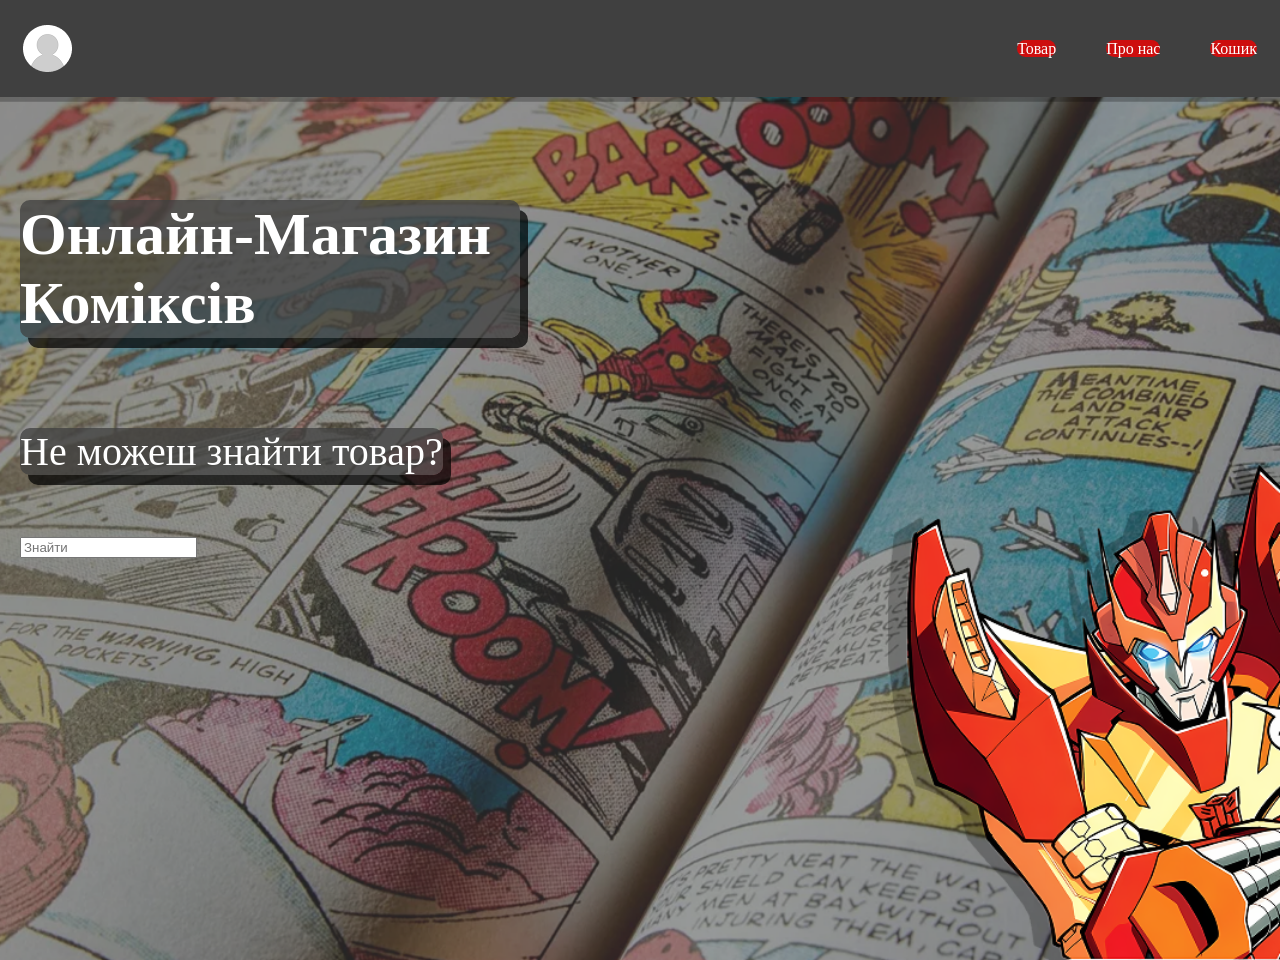
==== index.html @ 857fd5b1 "Add files via upload" ====
<!DOCTYPE html>
<html lang="en">
<head>
    <meta charset="UTF-8">
    <meta name="viewport" content="width=device-width, initial-scale=1.0">
    <title>Document</title>
    <link rel="stylesheet" href="style.css">
</head>
<body>
    <header>
        <img src="img/image (1).png" alt="" class="avatar">
        <div>
            <a href="" class="link">Товар</a>
                <a href="" class="link">Про нас</a>
                <a href="" class="link">Кошик</a>
        </div>
   
</header>     
    <main>
        <section class="banner">
            <h1>Онлайн-Магазин 
                Коміксів</h1>
            <div>
                <p class="banner_text">Не можеш знайти товар?</p>
                <input placeholder="Знайти">
            </div>
        </section>
    </main>
    <footer></footer>
    <script src="script.js"></script>
</body>
</html>
---- style.css ----
a{
    text-decoration: none;
   color: white;
   background-color: #CD0E0E;
   border-radius: 20px;
   margin-left: 46px;
}

body{
    margin: 0;
    padding: 0;
}

header{
    background-color: #404040;
    display: flex;
    justify-content: space-between;
    align-items: center;
    padding: 25px 0;
    padding-left: 23px;
    padding-right: 23px;
}

.banner{
    height: 90vh;
    background-image: url(img/Group\ 1\ \(1\).png);
    background-size: cover;
    background-position: center;
    display: flex;
    flex-direction: column;
    padding-top: 53px;
    padding-left: 20px;
    font-size: 40px;
    color: white;
}

.banner_text{
    background-color: #404040be;
    width: fit-content;
    box-shadow: 8px 10px 0px#000000b5;
    border-radius: 10px;
    
}

h1{
    background-color: #404040be;
    width: 500px;
    box-shadow: 8px 10px 0px#000000b5;
    border-radius: 10px;
    
}
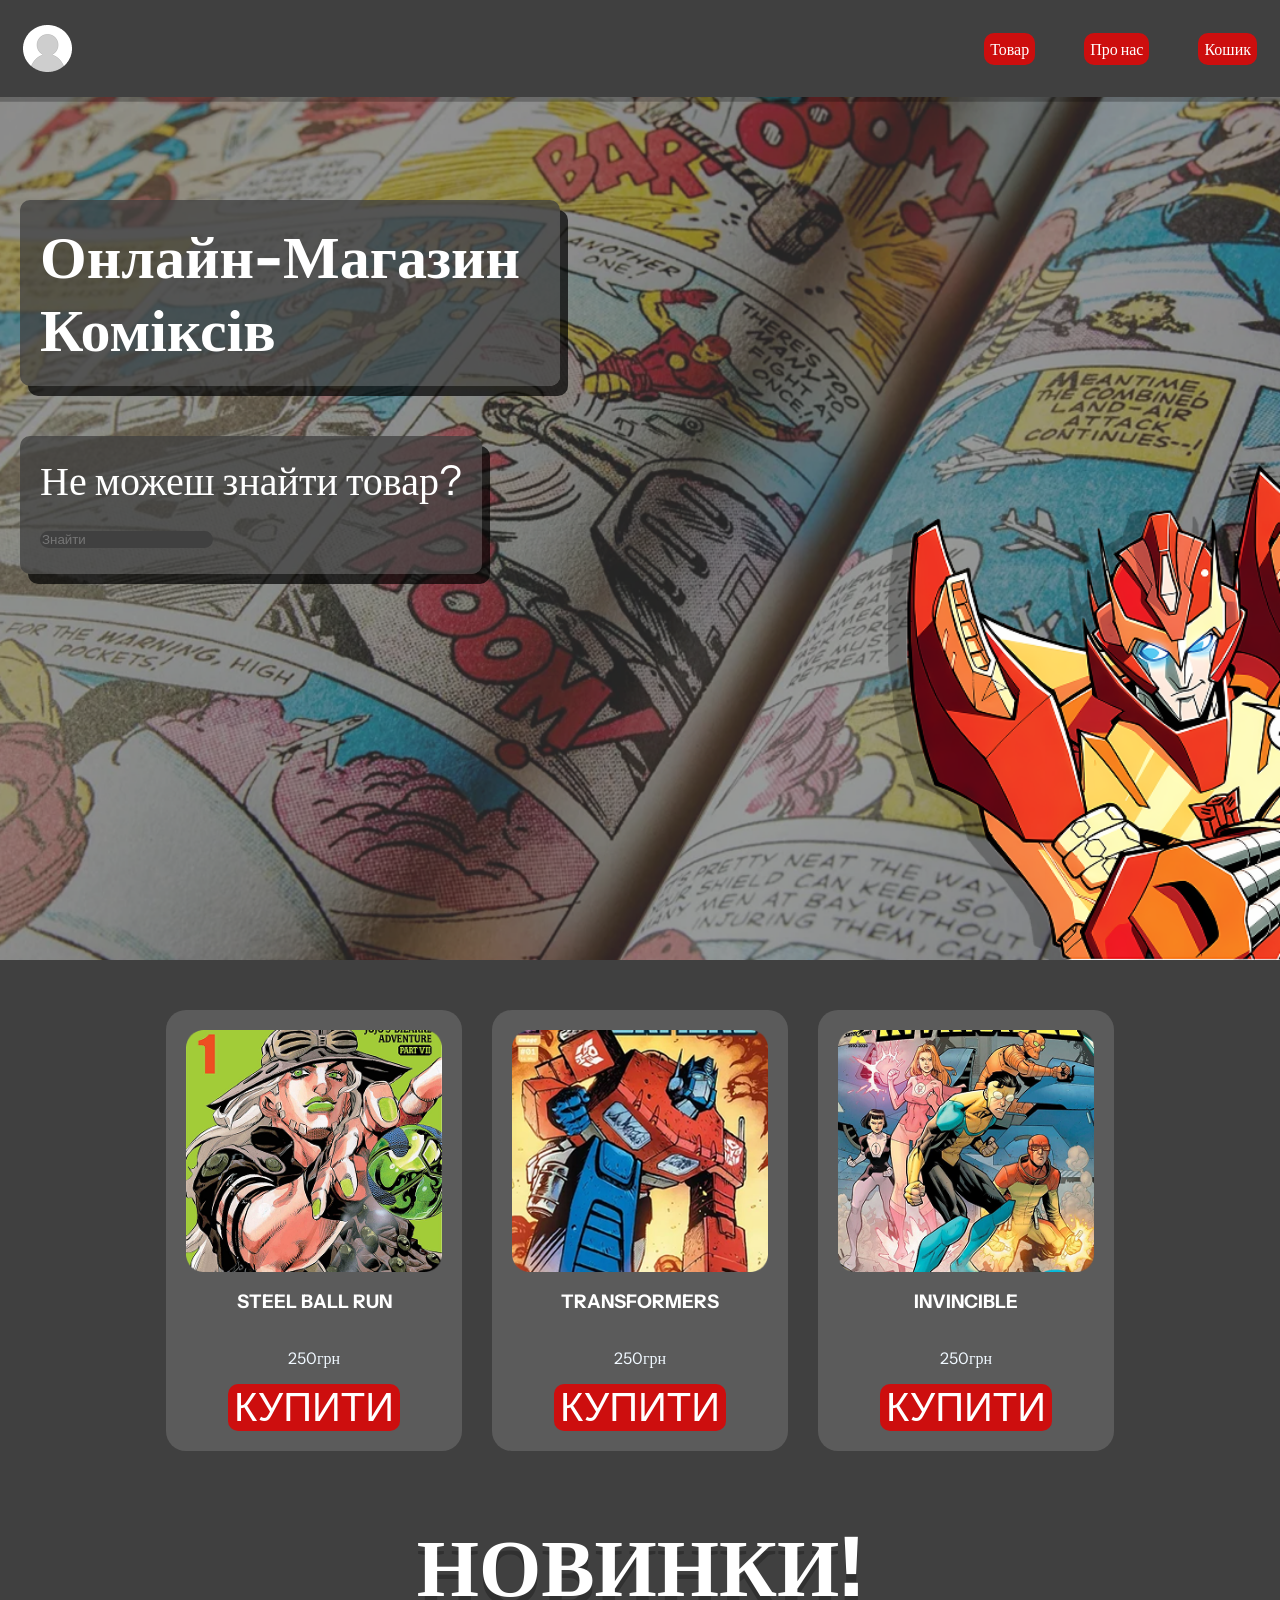
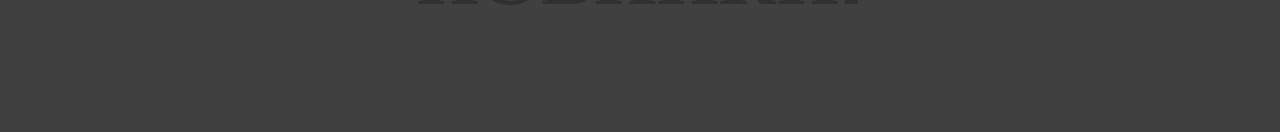
==== commit 68ea8197: "Add files via upload" ====
--- a/index.html
+++ b/index.html
@@ -4,6 +4,9 @@
     <meta charset="UTF-8">
     <meta name="viewport" content="width=device-width, initial-scale=1.0">
     <title>Document</title>
+    <link rel="preconnect" href="https://fonts.googleapis.com">
+<link rel="preconnect" href="https://fonts.gstatic.com" crossorigin>
+<link href="https://fonts.googleapis.com/css2?family=Instrument+Sans:ital,wght@0,400..700;1,400..700&display=swap" rel="stylesheet">
     <link rel="stylesheet" href="style.css">
 </head>
 <body>
@@ -18,12 +21,35 @@
 </header>     
     <main>
         <section class="banner">
-            <h1>Онлайн-Магазин 
+            <h1 class="title">Онлайн-Магазин 
                 Коміксів</h1>
-            <div>
-                <p class="banner_text">Не можеш знайти товар?</p>
-                <input placeholder="Знайти">
+            <div class="banner_text">
+                <p class="">Не можеш знайти товар?</p>
+                <input placeholder="Знайти" class="">
             </div>
+        </section>
+        <section class="catalog">
+            <div class="items">
+                <div class="item">
+                    <img src="img/sbr.png" alt="" class="img1">
+                    <h3>STEEL BALL RUN</h3>
+                    <p class="itemsss">250грн</p>
+                    <button>КУПИТИ</button>
+                </div>
+                <div class="item">
+                    <img src="img/tf.png" alt="" class="img1">
+                    <h3>TRANSFORMERS</h3>
+                    <p class="itemsss">250грн</p>
+                    <button>КУПИТИ</button>
+                </div>
+                <div class="item">
+                    <img src="img/invi.png" alt="" class="img1">
+                    <h3>INVINCIBLE</h3>
+                    <p class="itemsss">250грн</p>
+                    <button>КУПИТИ</button>
+                </div>
+            </div>
+            <h2 class="tit">НОВИНКИ!</h2>
         </section>
     </main>
     <footer></footer>
--- a/style.css
+++ b/style.css
@@ -5,13 +5,15 @@
     text-decoration: none;
    color: white;
    background-color: #CD0E0E;
-   border-radius: 20px;
+   border-radius: 10px;
+   padding: 6px;
    margin-left: 46px;
 }
 
 body{
     margin: 0;
     padding: 0;
+    font-family: 'Instrument Sans';
 }
 
 header{
@@ -42,13 +44,89 @@
     width: fit-content;
     box-shadow: 8px 10px 0px#000000b5;
     border-radius: 10px;
+    padding: 20px;
     
 }
 
-h1{
+.banner_text p{
+    margin: 0;
+}
+.banner_text input{
+ background-color: #404040;
+ border: none;
+ border-radius: 20px;
+}
+
+.title{
     background-color: #404040be;
     width: 500px;
     box-shadow: 8px 10px 0px#000000b5;
     border-radius: 10px;
+    padding: 20px;
     
-}+}
+
+.catalog{
+    background-color: #404040;
+    padding-top: 50px;
+    padding-bottom: 50px;
+}
+
+.tit{
+  color: white;
+  text-align: center;
+  font-size: 80px;
+text-shadow: 0px 8px 0px rgba(0, 0, 0, 0.25);
+
+}
+
+.items{
+   display: flex;
+   justify-content: center;
+   align-items: center;
+   gap: 30px;
+}
+
+.item{
+     background-color: #5B5B5B;
+    border-radius: 20px;
+    width: 20%;
+    padding: 20px;
+    display: flex;
+    flex-direction: column;
+    align-items: center;
+    justify-content: center;
+}
+
+.item img{
+    width: 100%;
+}
+
+.item h3{
+text-align: center;
+color: white;
+font-weight: bold;
+}
+
+
+.item p{
+    text-align: center;
+    color: aliceblue;
+}
+
+.item button{
+    text-align: center;
+    font-size: 40px;
+    background-color: #CD0E0E;
+    border-radius: 10px;
+    border: none;
+    color: white;
+    transition: 0.3s linear;
+
+}
+
+.item button:hover{
+    box-shadow: 0px 8px 0px rgba(0, 0, 0, 0.25);
+    transform: scale(1.2);
+}
+
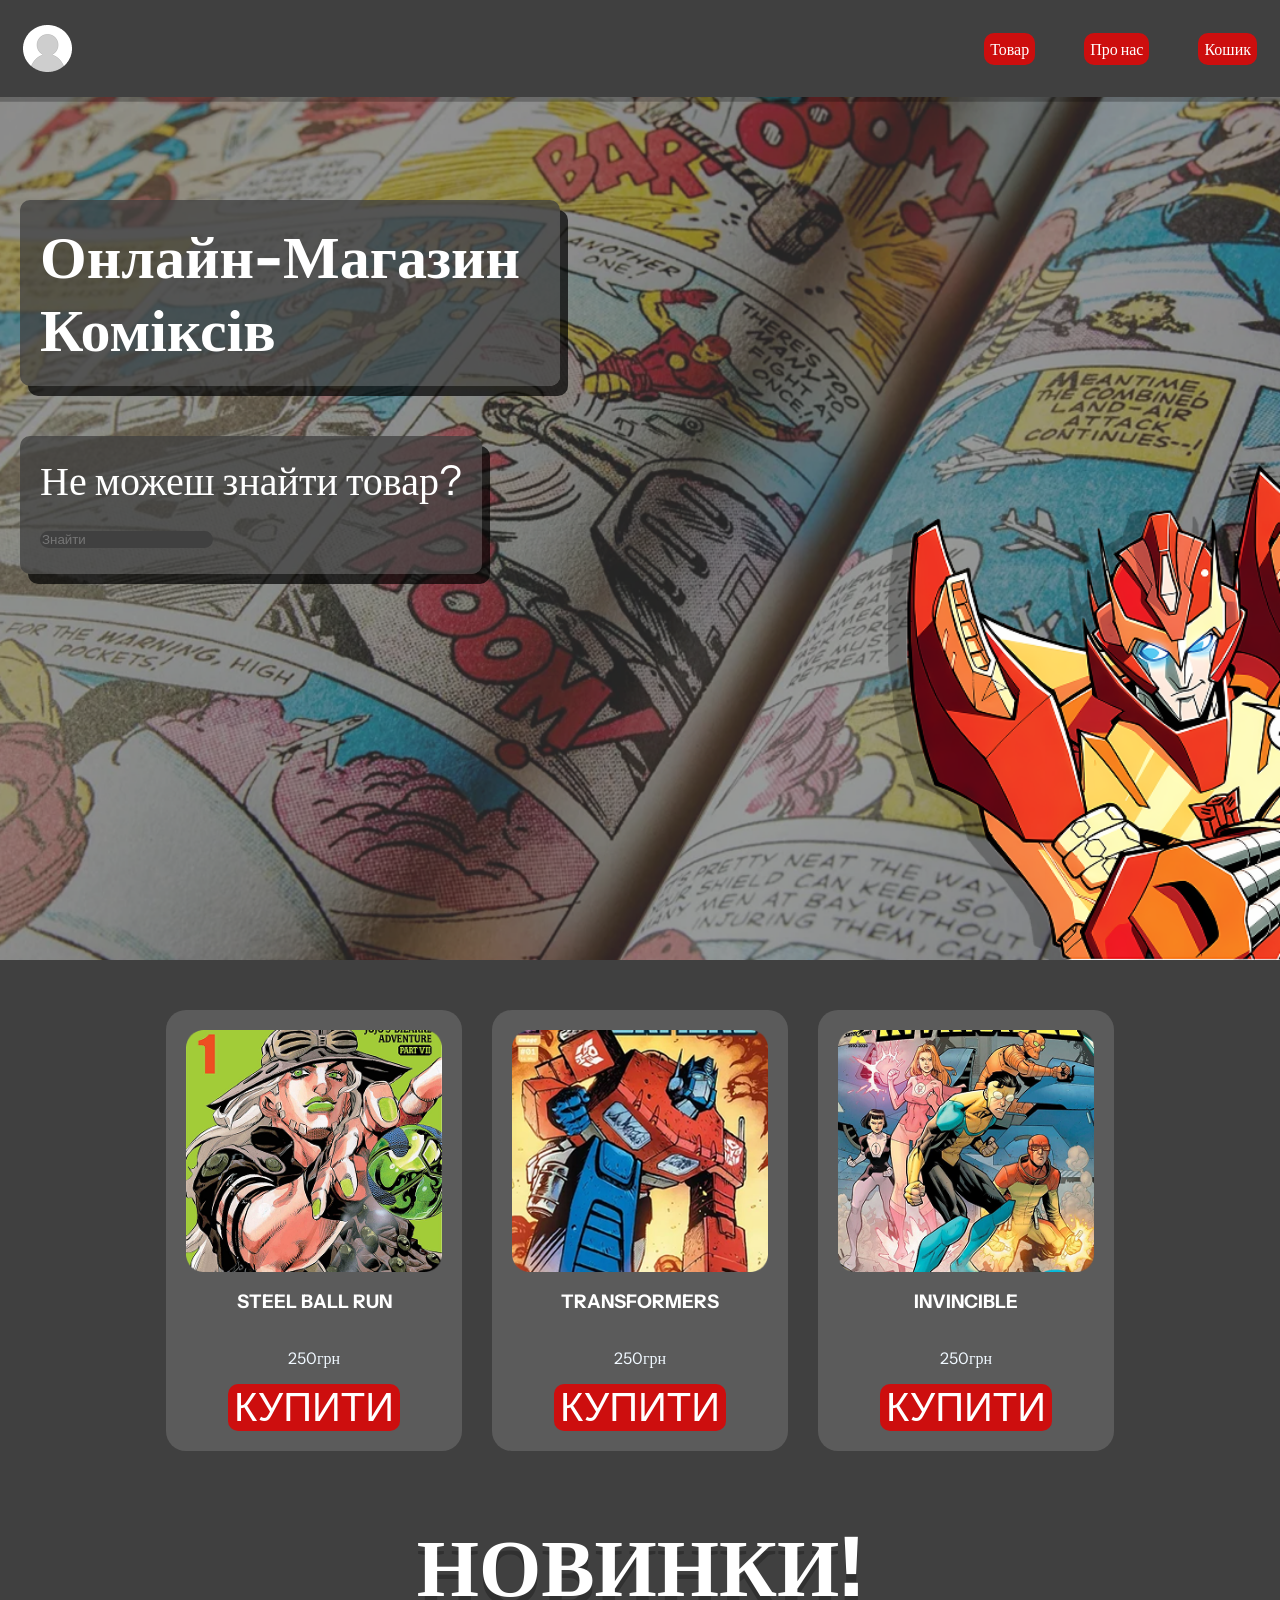
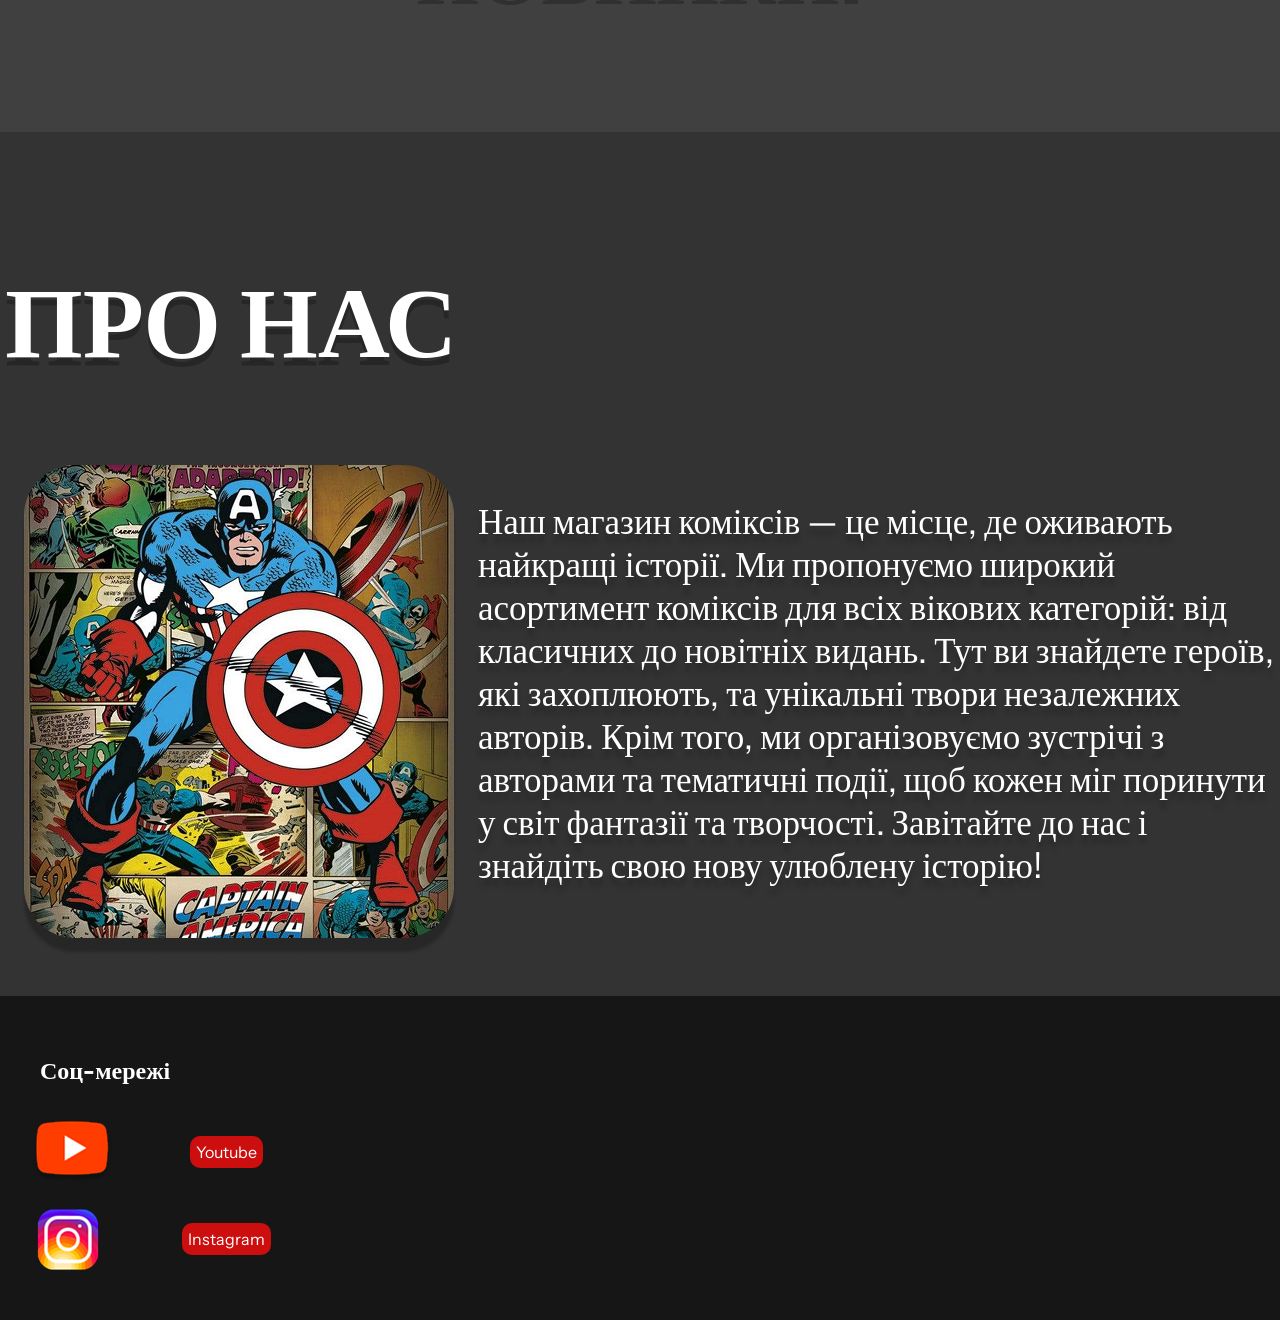
==== commit d0b652b2: "Add files via upload" ====
--- a/index.html
+++ b/index.html
@@ -13,8 +13,8 @@
     <header>
         <img src="img/image (1).png" alt="" class="avatar">
         <div>
-            <a href="" class="link">Товар</a>
-                <a href="" class="link">Про нас</a>
+            <a href="#section1" class="link">Товар</a>
+                <a href="#sectionPro" class="link">Про нас</a>
                 <a href="" class="link">Кошик</a>
         </div>
    
@@ -28,7 +28,7 @@
                 <input placeholder="Знайти" class="">
             </div>
         </section>
-        <section class="catalog">
+        <section class="catalog" id="section1">
             <div class="items">
                 <div class="item">
                     <img src="img/sbr.png" alt="" class="img1">
@@ -51,6 +51,28 @@
             </div>
             <h2 class="tit">НОВИНКИ!</h2>
         </section>
+        <section class="pronas" id="sectionPro">
+            <h1 class="tittle4">ПРО НАС</h1>
+            <div class="Info"><img src="img/image.png" alt="">
+            <p>Наш магазин коміксів — це місце, де оживають найкращі історії. Ми пропонуємо широкий асортимент коміксів для всіх вікових категорій: від класичних до новітніх видань. Тут ви знайдете героїв, які захоплюють, та унікальні твори незалежних авторів. Крім того, ми організовуємо зустрічі з авторами та тематичні події, щоб кожен міг поринути у світ фантазії та творчості. Завітайте до нас і знайдіть свою нову улюблену історію!</p>
+        </div>
+        </section>
+        <section class="coments_backgrount">
+            <div class="sotial_midea">
+              <div class="sotial_midea1">
+                <img src="img/logo (2).png" alt="">
+                <h1 
+                 class="sotial_midea_a">Соц-мережі</h1>
+              </div>
+              <div class="sotial_midea1">
+                <img src="img/YouTube.png" alt="">
+                <a class="sotial_midea_a" href="https://www.youtube.com/?app=desktop&gl=UA&hl=uk">Youtube</a>
+              </div>
+              <div class="sotial_midea1">
+                <img src="img/Instagram.png" alt="">
+                <a class="sotial_midea_a" href="https://www.instagram.com/">Instagram</a>
+              </div>
+            </section>
     </main>
     <footer></footer>
     <script src="script.js"></script>
--- a/style.css
+++ b/style.css
@@ -1,5 +1,16 @@
 
-
+html {
+    scroll-behavior: smooth;
+}
+
+.link{
+    transition: 0.1s linear;
+}
+
+
+.link:active{
+    background-color: #ffffff;
+}
 
 a{
     text-decoration: none;
@@ -100,6 +111,7 @@
 
 .item img{
     width: 100%;
+    transition: 0.3s linear;
 }
 
 .item h3{
@@ -121,12 +133,74 @@
     border-radius: 10px;
     border: none;
     color: white;
-    transition: 0.3s linear;
+    transition: 0.2s linear;
 
 }
 
 .item button:hover{
     box-shadow: 0px 8px 0px rgba(0, 0, 0, 0.25);
     transform: scale(1.2);
-}
-
+
+}
+
+.item button:active{
+    background-color: #ffffff;
+    transform: scale(1.0);
+}
+
+.item img:hover{
+    transform: scale(0.9);
+}
+
+.pronas{
+    background-color: #333333;
+    padding-top: 40px;
+    padding-bottom: 40px;
+}
+
+.tittle4{
+    color: white;
+    font-size: 100px;
+    text-shadow: 0px 8px 0px rgba(0, 0, 0, 0.25);
+    padding-left: 30px;
+    padding-top: 5px ;
+    padding-left: 5px ;
+}
+
+.Info{
+    display: flex;
+    
+}
+
+.Info p{
+    color: white;
+    text-shadow: 0px 8px 5px rgba(0, 0, 0, 0.25);
+    font-size: 35px;
+}
+
+.Info img{
+    padding-left: 20px;
+    padding-right: 20px;
+}
+
+.coments_backgrount{
+    background-color: #161616;
+    padding-top: 20px;
+    padding-bottom: 20px;
+}
+
+.sotial_midea{
+    display: flex;
+    flex-direction: column;
+    margin: 20px;
+}
+.sotial_midea1{
+    display: flex;
+    align-items: center;
+    gap: 20px;
+
+}
+.sotial_midea_a{
+    color:white;
+    text-decoration: none;
+}
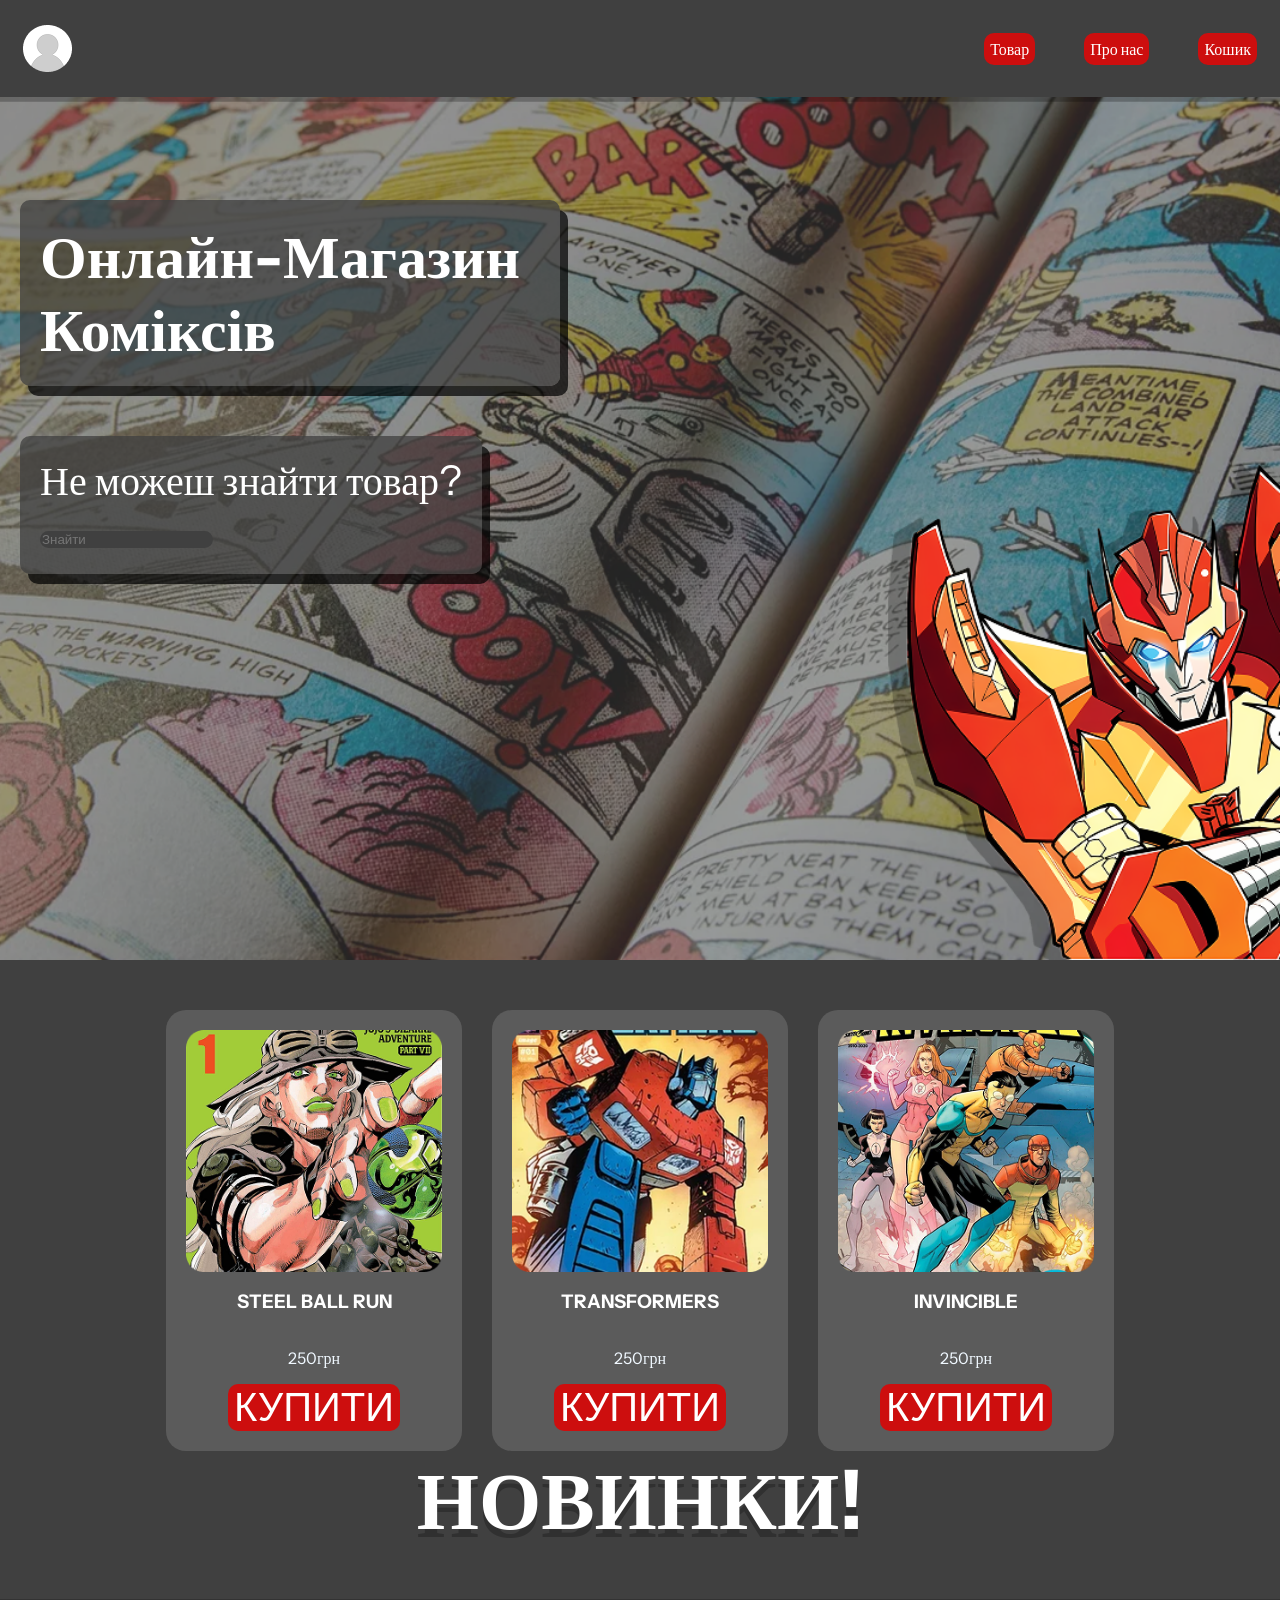
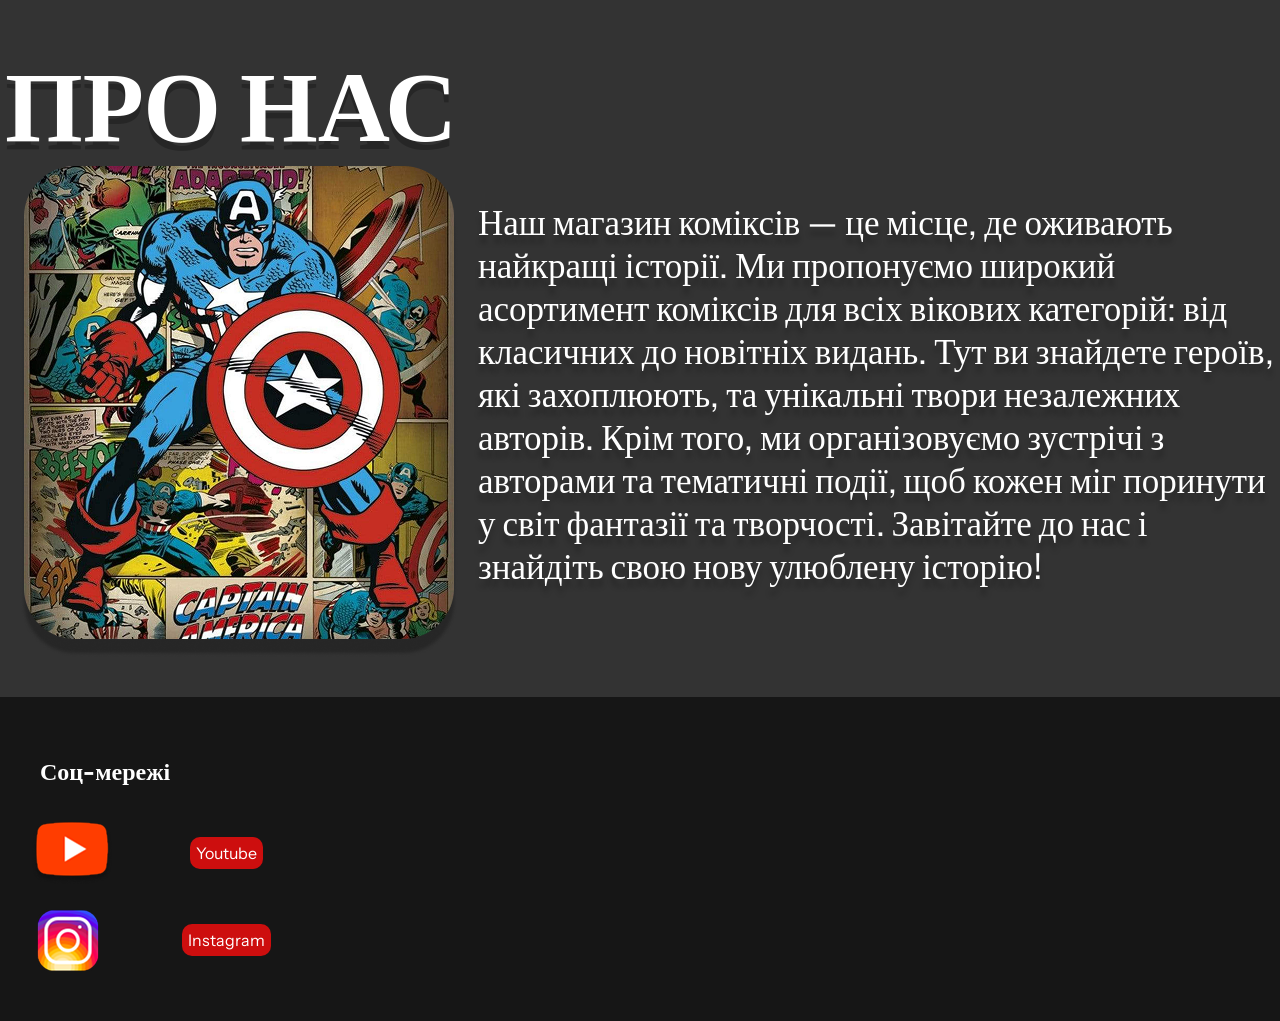
==== commit 23560eaf: "Add files via upload" ====
--- a/index.html
+++ b/index.html
@@ -15,7 +15,7 @@
         <div>
             <a href="#section1" class="link">Товар</a>
                 <a href="#sectionPro" class="link">Про нас</a>
-                <a href="" class="link">Кошик</a>
+                <a href="cart.html" class="link">Кошик</a>
         </div>
    
 </header>     
--- a/style.css
+++ b/style.css
@@ -88,7 +88,7 @@
   text-align: center;
   font-size: 80px;
 text-shadow: 0px 8px 0px rgba(0, 0, 0, 0.25);
-
+margin: 0;
 }
 
 .items{
@@ -165,6 +165,7 @@
     padding-left: 30px;
     padding-top: 5px ;
     padding-left: 5px ;
+    margin: 0;
 }
 
 .Info{
@@ -203,4 +204,71 @@
 .sotial_midea_a{
     color:white;
     text-decoration: none;
-}+}
+
+.cartt{
+    background-color: #222222;
+    padding-top: 50px;
+    padding-bottom: 50px;
+}
+
+.itemscard{
+    display: flex;
+    flex-direction: column;
+    justify-content: center;
+    align-items: center;
+    gap: 30px;
+    width: 40%;
+    margin: 0 auto;
+ }
+ 
+ .itemcarddd{
+    background-color: #5B5B5B;
+     border-radius: 20px;
+     width: 100%;
+     padding: 30px;
+     display: flex;
+     
+     gap: 30px;
+     align-items: center;
+     justify-content: center;
+ }
+ 
+ .itemcarddd p{
+    font-size: 30px;
+    text-align: left;
+    color: aliceblue;
+}
+
+.itemcarddd h3{
+    font-size: 30px;
+    text-align: left;
+    color: white;
+    font-weight: bold;
+    }
+
+    .item img{
+        width: 100%;
+        transition: 0.3s linear;
+    } 
+
+    .buy{
+        text-align: center;
+        font-size: 40px;
+        background-color: #CD0E0E;
+        border-radius: 10px;
+        border: none;
+        color: white;
+        transition: 0.2s linear;
+    }
+
+    .buy:hover{
+        box-shadow: 0px 8px 0px rgba(0, 0, 0, 0.25);
+        transform: scale(1.2);
+    
+    }
+    
+    .buy:active{
+        background-color: #ffffff;
+        transform: scale(1.0);
+    }
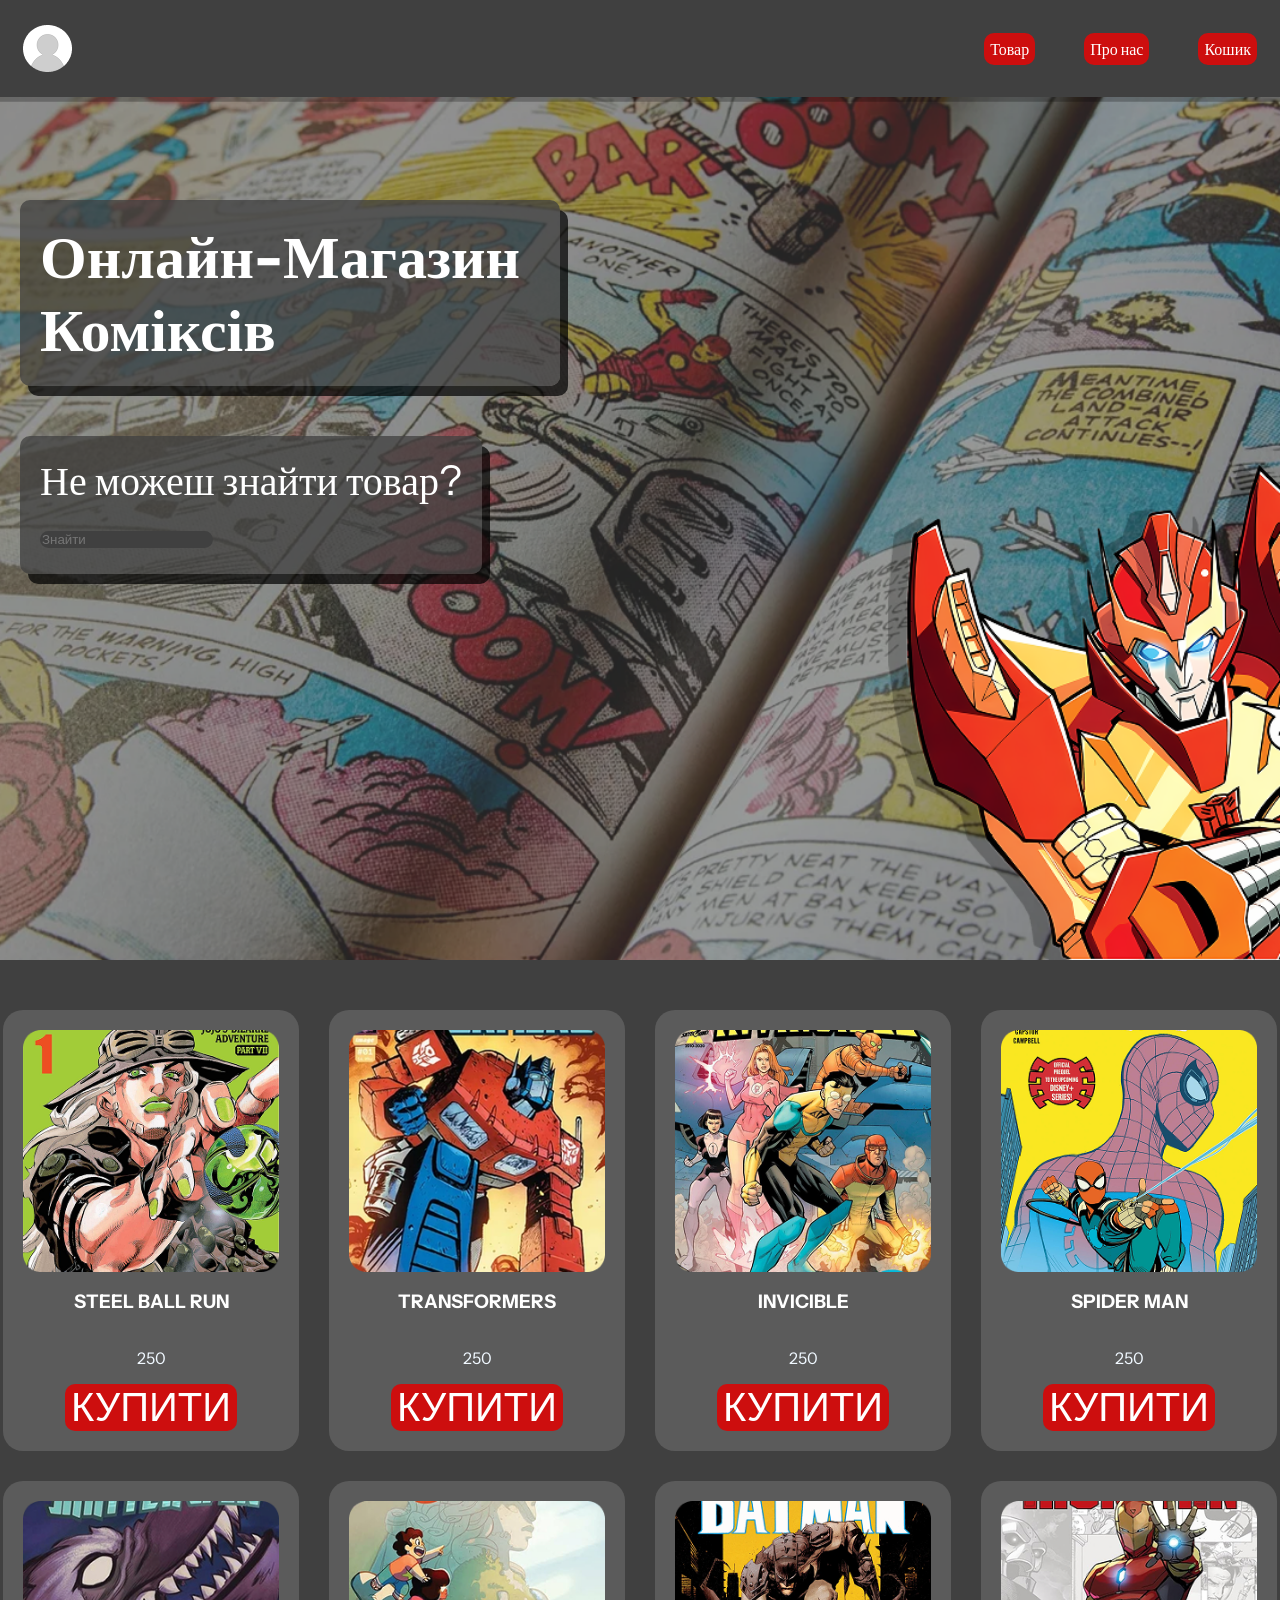
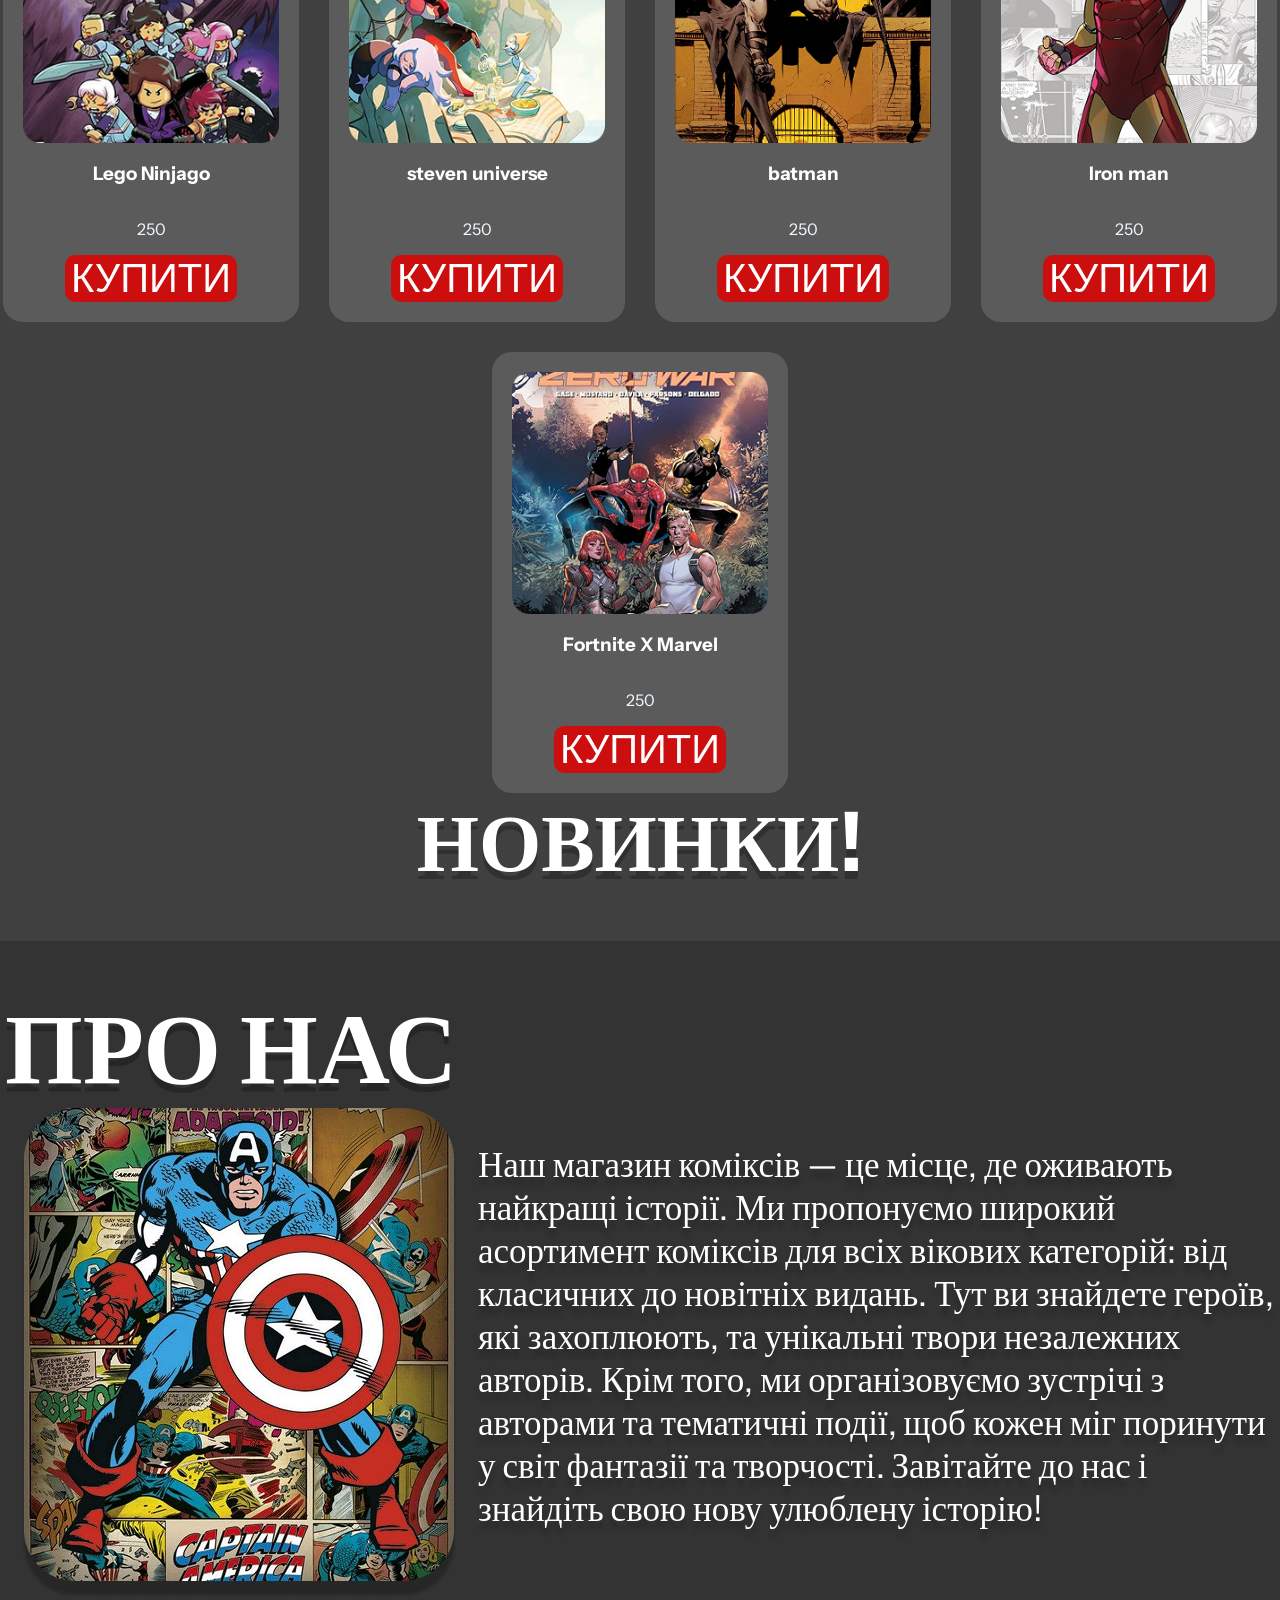
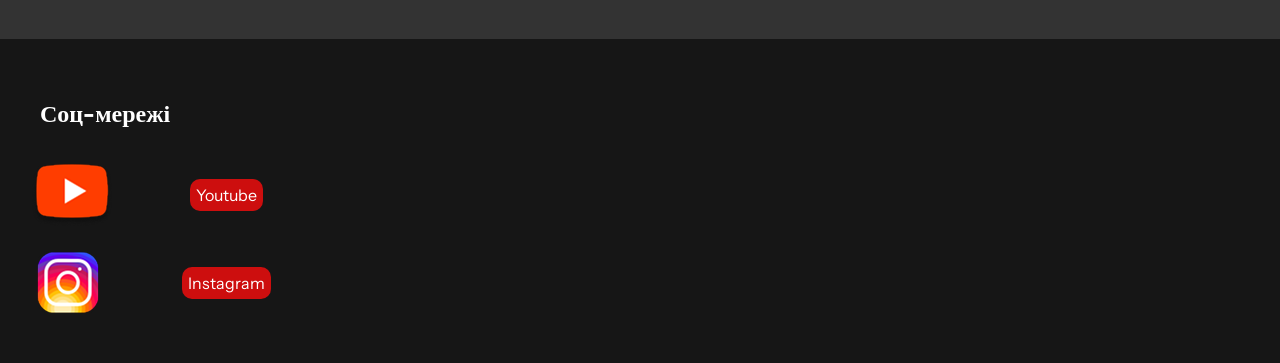
==== commit 594a2b4c: "Add files via upload" ====
--- a/index.html
+++ b/index.html
@@ -30,24 +30,7 @@
         </section>
         <section class="catalog" id="section1">
             <div class="items">
-                <div class="item">
-                    <img src="img/sbr.png" alt="" class="img1">
-                    <h3>STEEL BALL RUN</h3>
-                    <p class="itemsss">250грн</p>
-                    <button>КУПИТИ</button>
-                </div>
-                <div class="item">
-                    <img src="img/tf.png" alt="" class="img1">
-                    <h3>TRANSFORMERS</h3>
-                    <p class="itemsss">250грн</p>
-                    <button>КУПИТИ</button>
-                </div>
-                <div class="item">
-                    <img src="img/invi.png" alt="" class="img1">
-                    <h3>INVINCIBLE</h3>
-                    <p class="itemsss">250грн</p>
-                    <button>КУПИТИ</button>
-                </div>
+               
             </div>
             <h2 class="tit">НОВИНКИ!</h2>
         </section>
--- a/style.css
+++ b/style.css
@@ -96,6 +96,7 @@
    justify-content: center;
    align-items: center;
    gap: 30px;
+   flex-wrap: wrap;
 }
 
 .item{
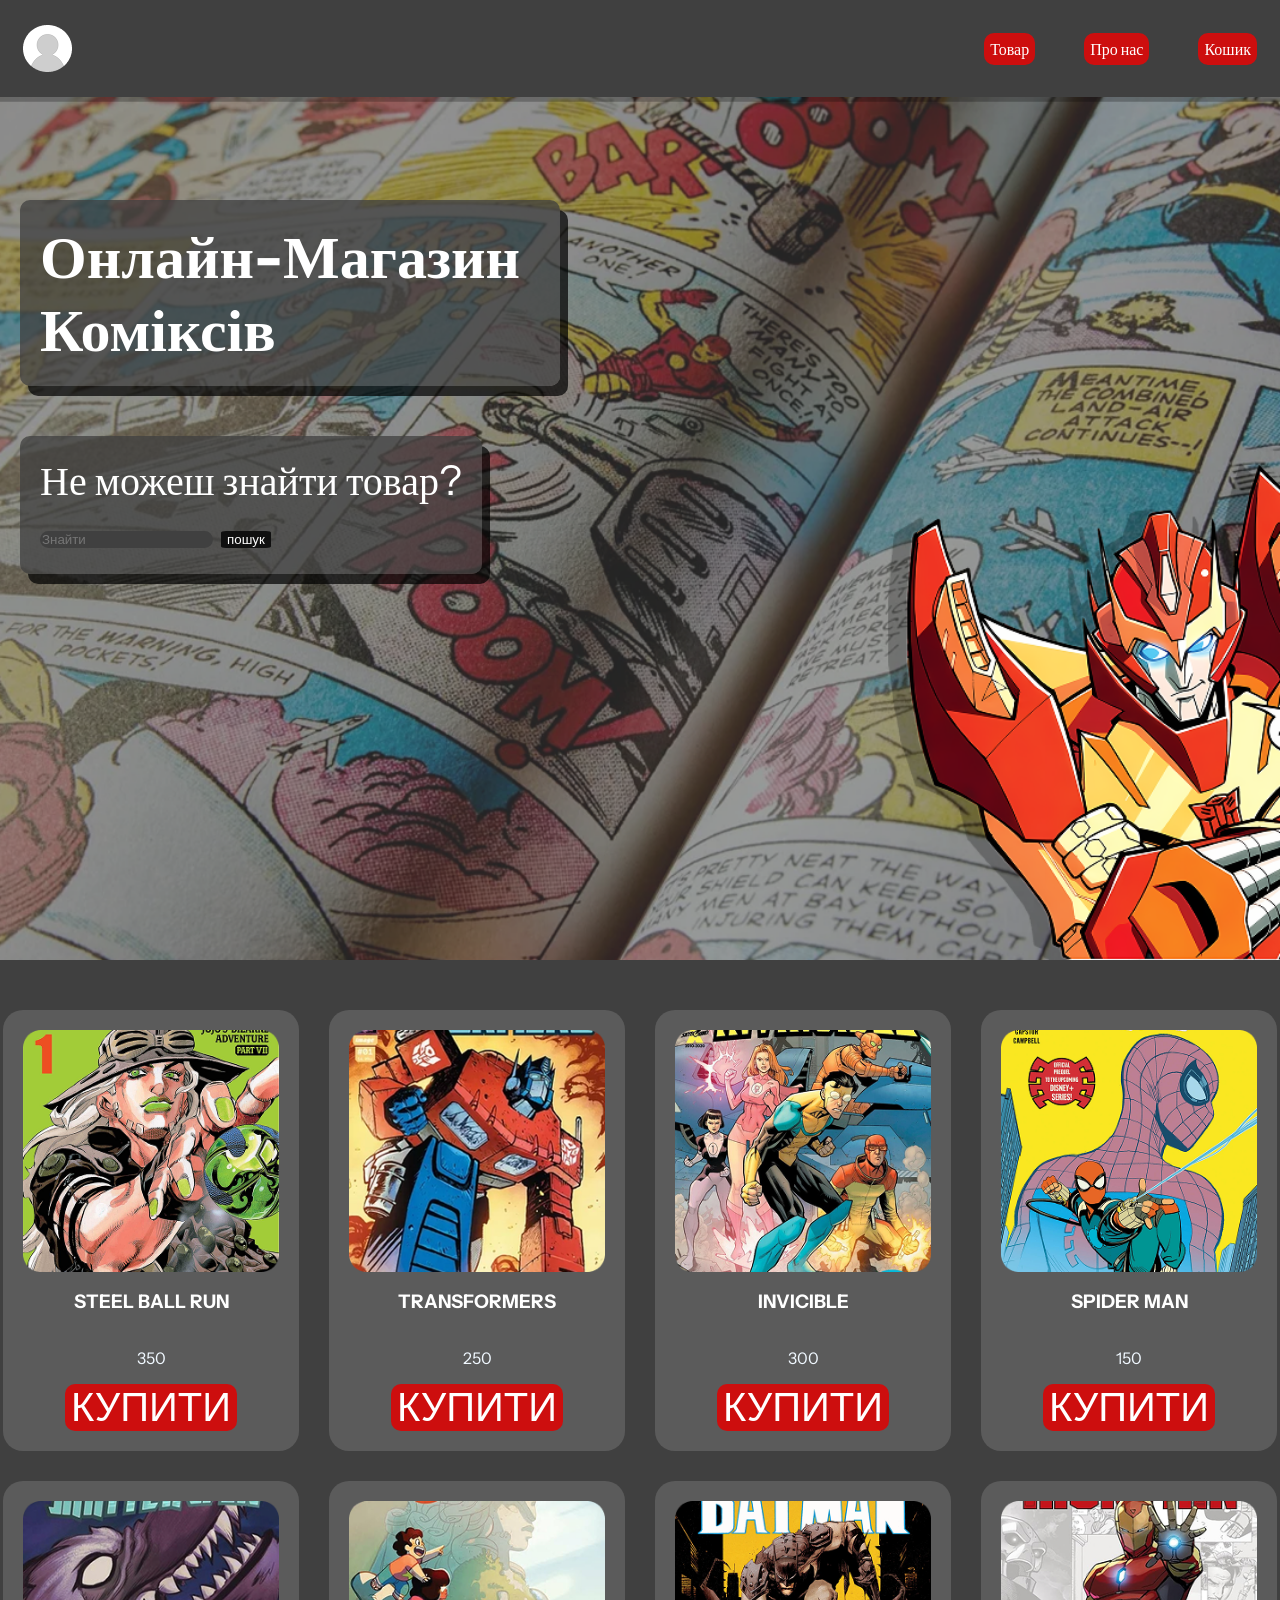
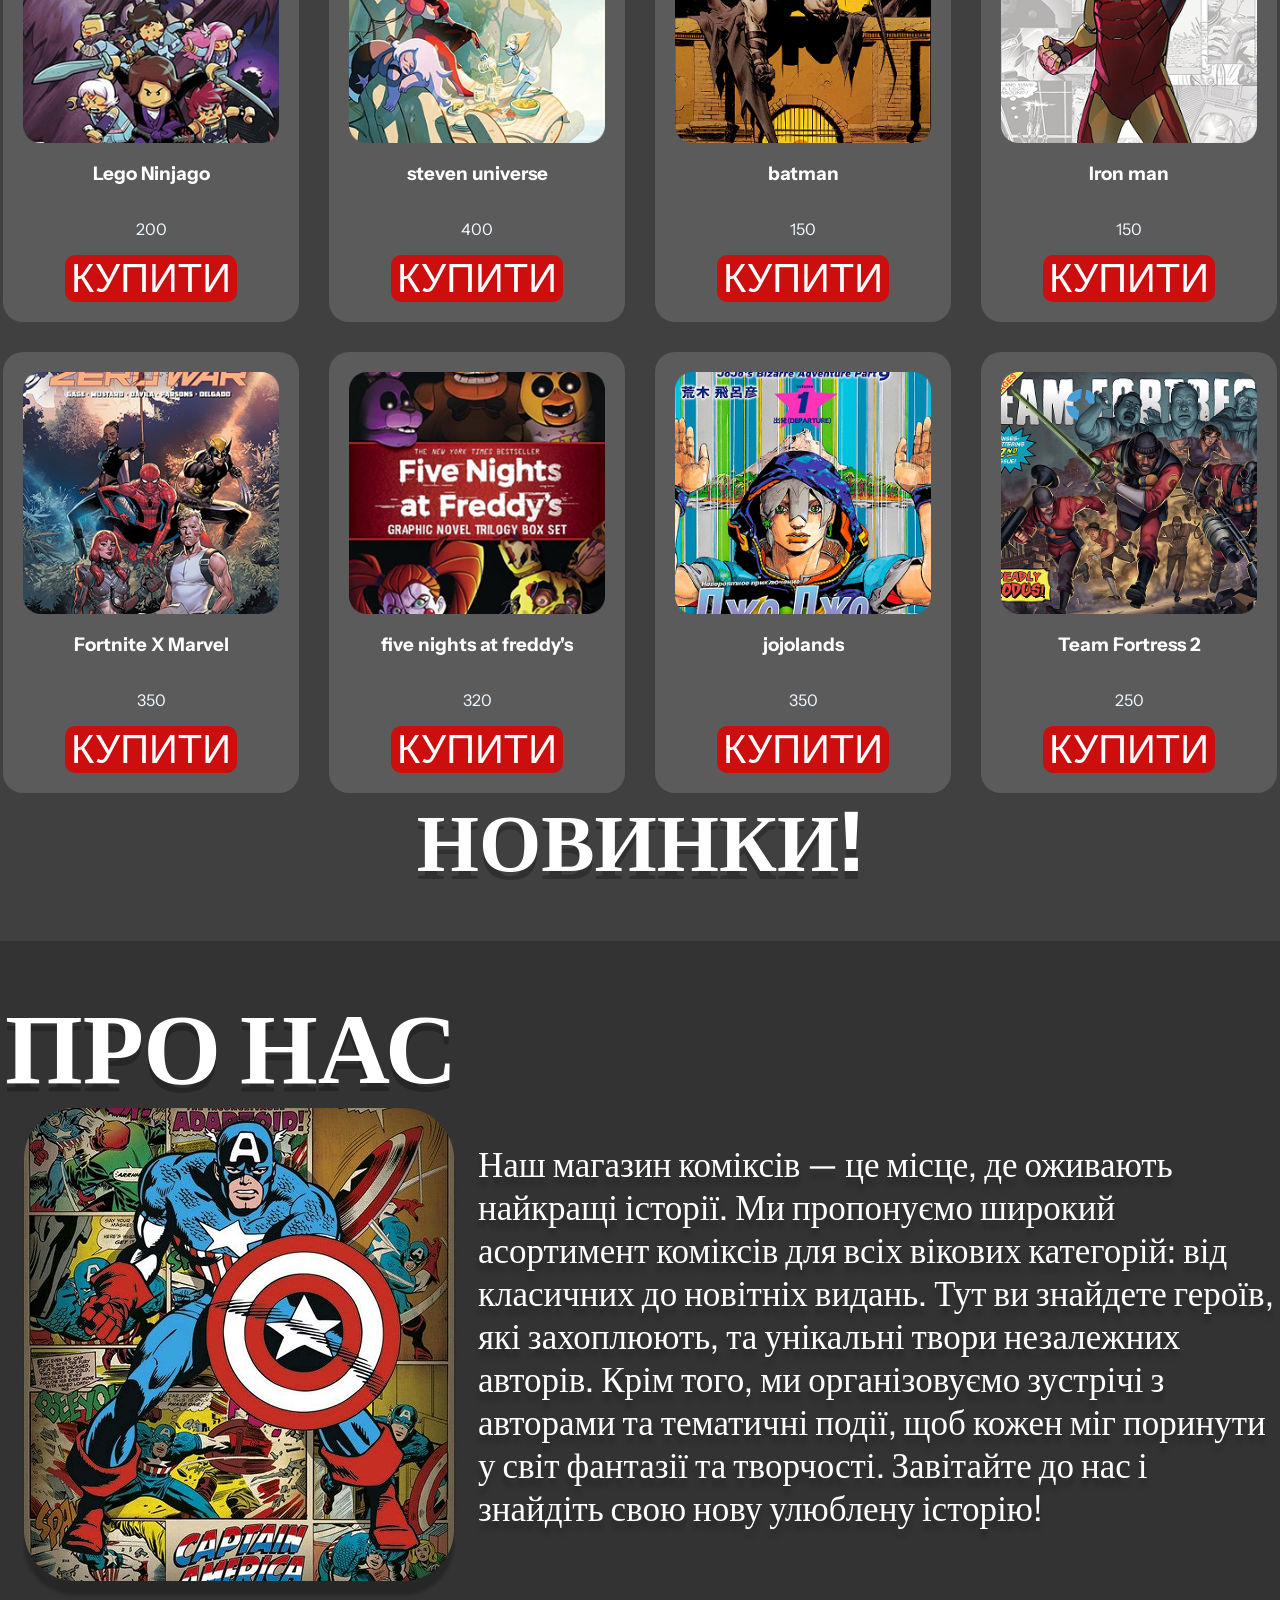
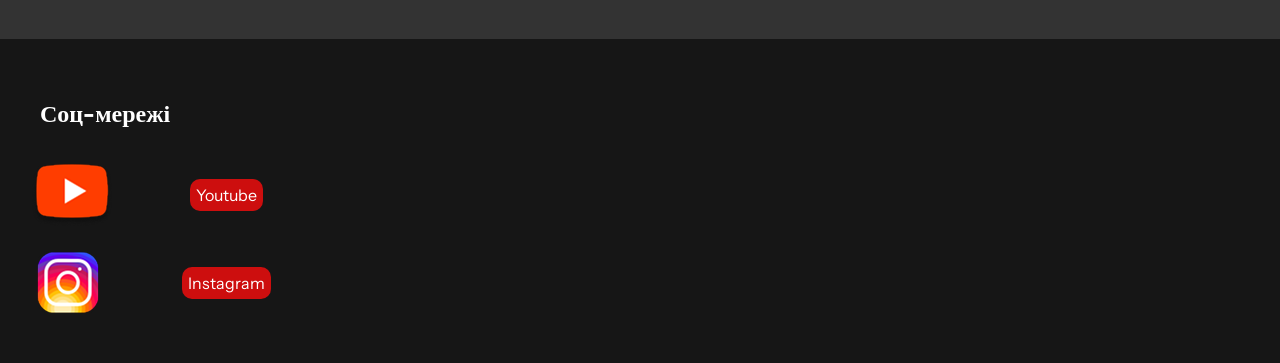
==== commit 1b701802: "Add files via upload" ====
--- a/index.html
+++ b/index.html
@@ -15,7 +15,7 @@
         <div>
             <a href="#section1" class="link">Товар</a>
                 <a href="#sectionPro" class="link">Про нас</a>
-                <a href="cart.html" class="link">Кошик</a>
+                <a href="cart.html" class="link" id="cartBtn">Кошик</a>
         </div>
    
 </header>     
@@ -25,7 +25,8 @@
                 Коміксів</h1>
             <div class="banner_text">
                 <p class="">Не можеш знайти товар?</p>
-                <input placeholder="Знайти" class="">
+                <input placeholder="Знайти" class="inp">
+                <button class="search">пошук</button>
             </div>
         </section>
         <section class="catalog" id="section1">
@@ -58,6 +59,6 @@
             </section>
     </main>
     <footer></footer>
-    <script src="script.js"></script>
+    <script src="js/script.js"></script>
 </body>
 </html>
--- a/style.css
+++ b/style.css
@@ -272,4 +272,12 @@
     .buy:active{
         background-color: #ffffff;
         transform: scale(1.0);
+    }
+
+
+    .search{
+        background-color: #101010;
+        color: white;
+        border: none;
+        border-radius: 10%;
     }
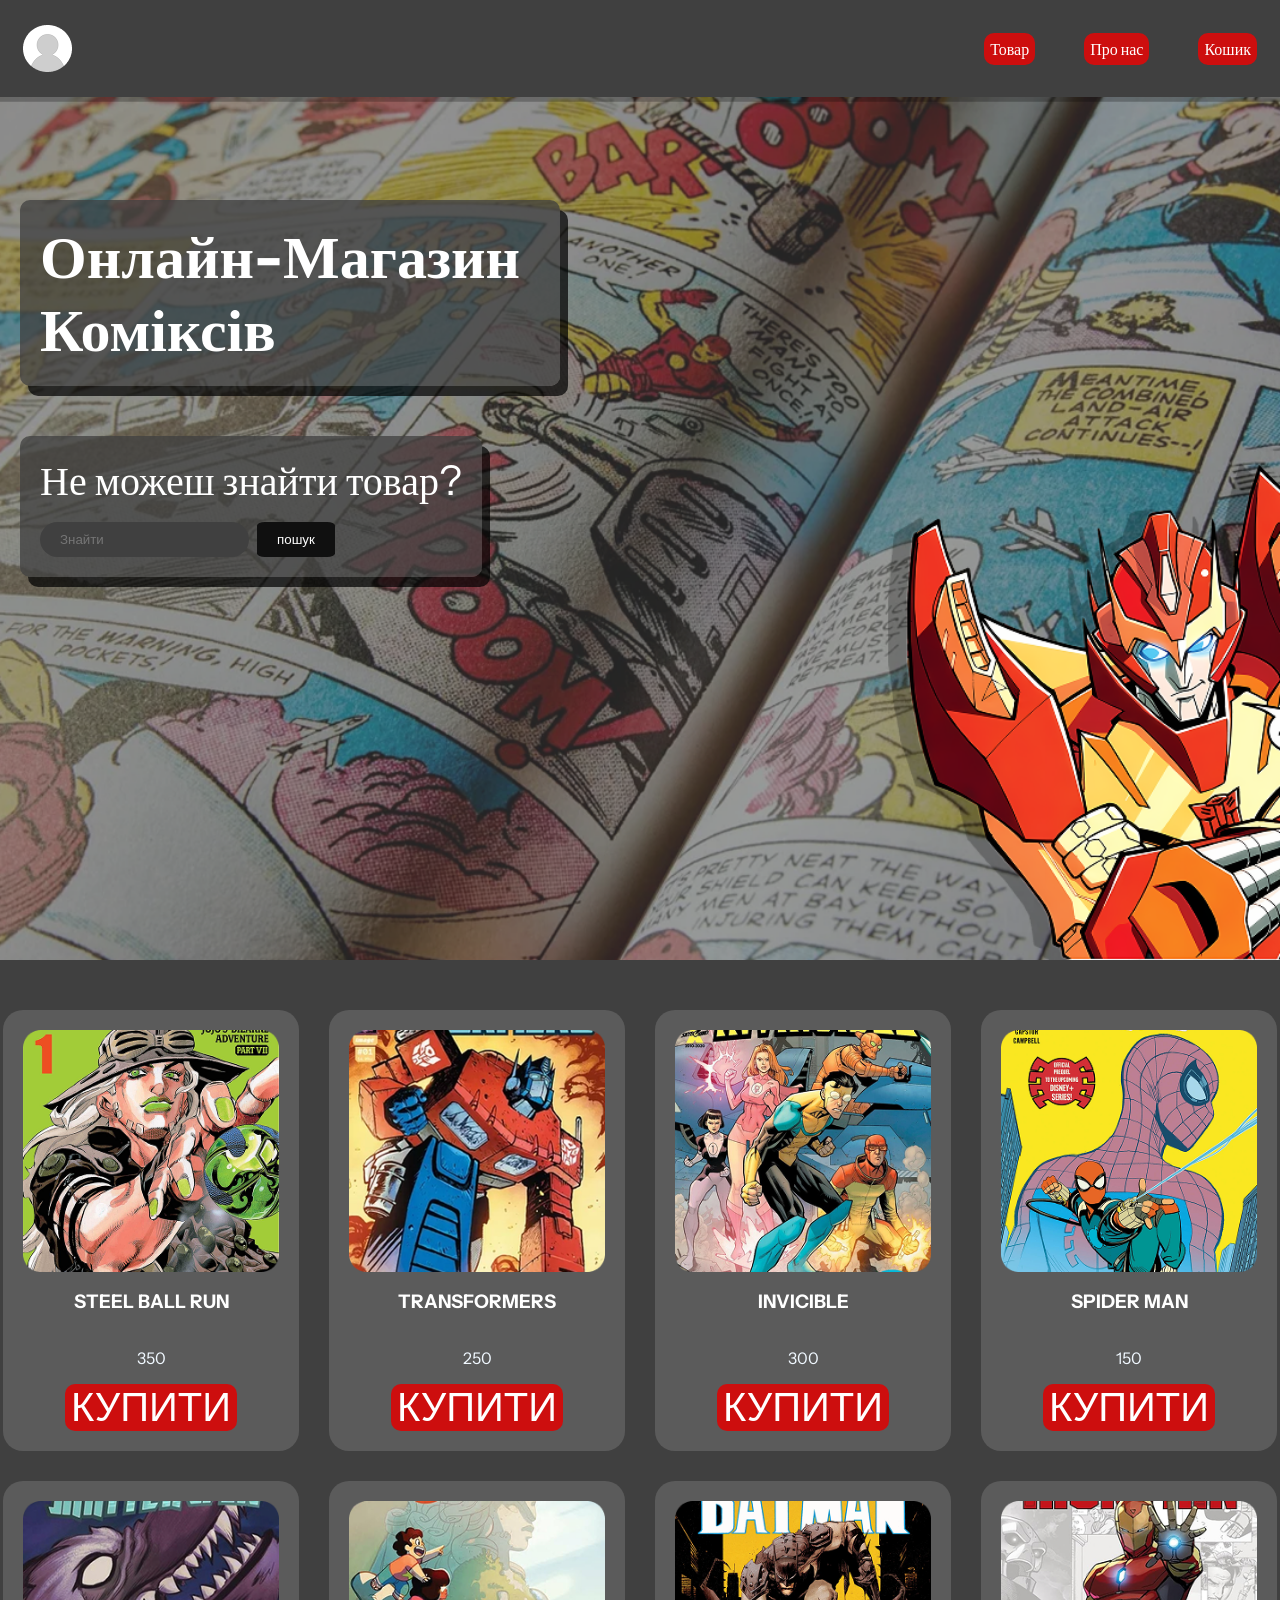
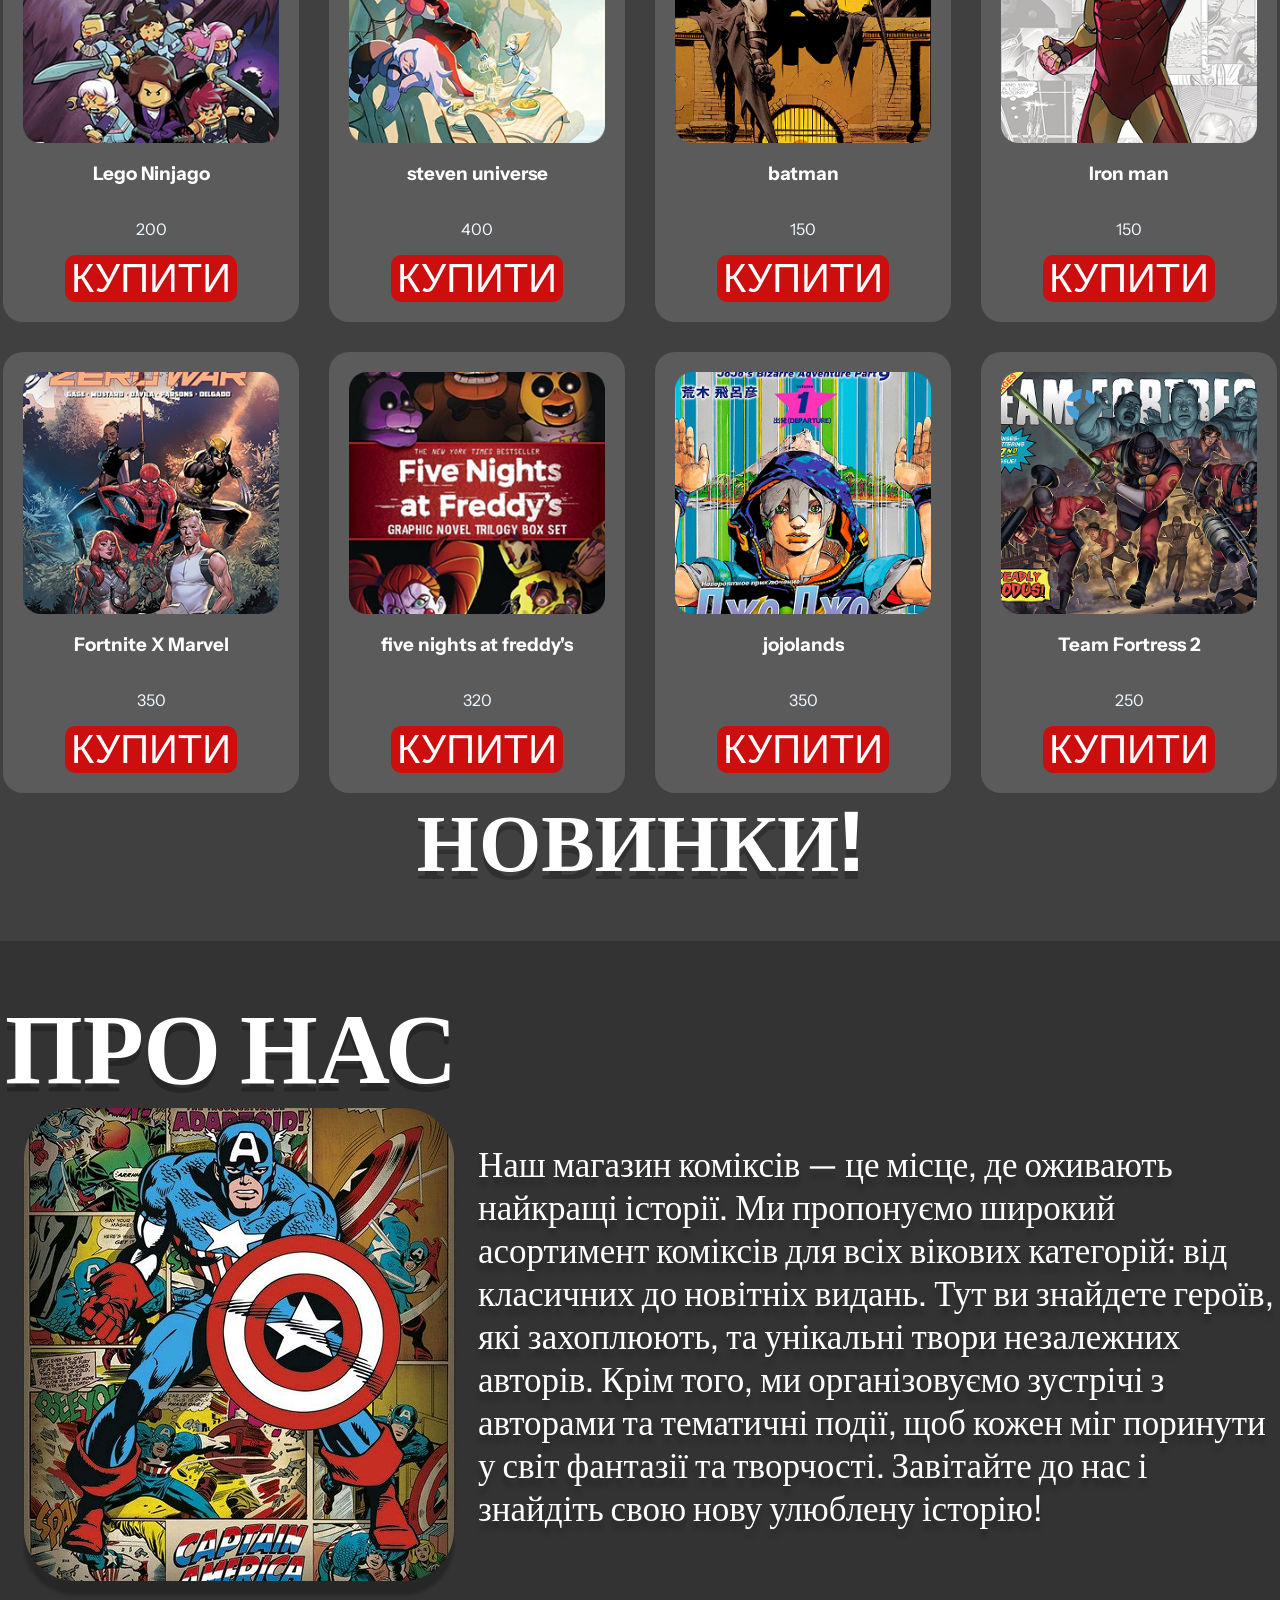
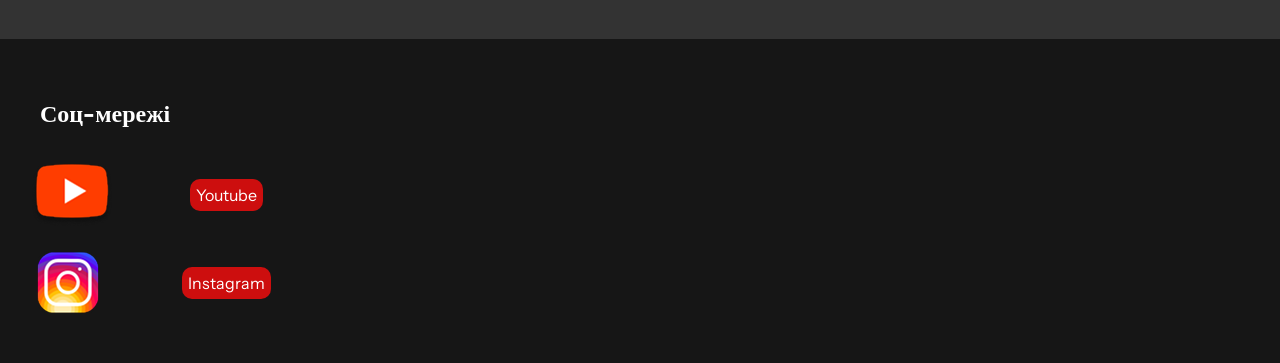
==== commit 8b8fc8f0: "Add files via upload" ====
--- a/index.html
+++ b/index.html
@@ -15,7 +15,7 @@
         <div>
             <a href="#section1" class="link">Товар</a>
                 <a href="#sectionPro" class="link">Про нас</a>
-                <a href="cart.html" class="link" id="cartBtn">Кошик</a>
+                <a href="cart.html" class="link cart" id="cartBtn">Кошик</a>
         </div>
    
 </header>     
@@ -59,6 +59,6 @@
             </section>
     </main>
     <footer></footer>
-    <script src="js/script.js"></script>
+    <script src="script.js"></script>
 </body>
 </html>
--- a/style.css
+++ b/style.css
@@ -280,4 +280,15 @@
         color: white;
         border: none;
         border-radius: 10%;
-    }+        padding: 10px 20px;
+    }
+
+.inp{
+    padding: 10px 20px;
+}
+
+.buy_btn{
+    padding-top: 60px;
+    display: flex;
+    justify-content: center;
+}
